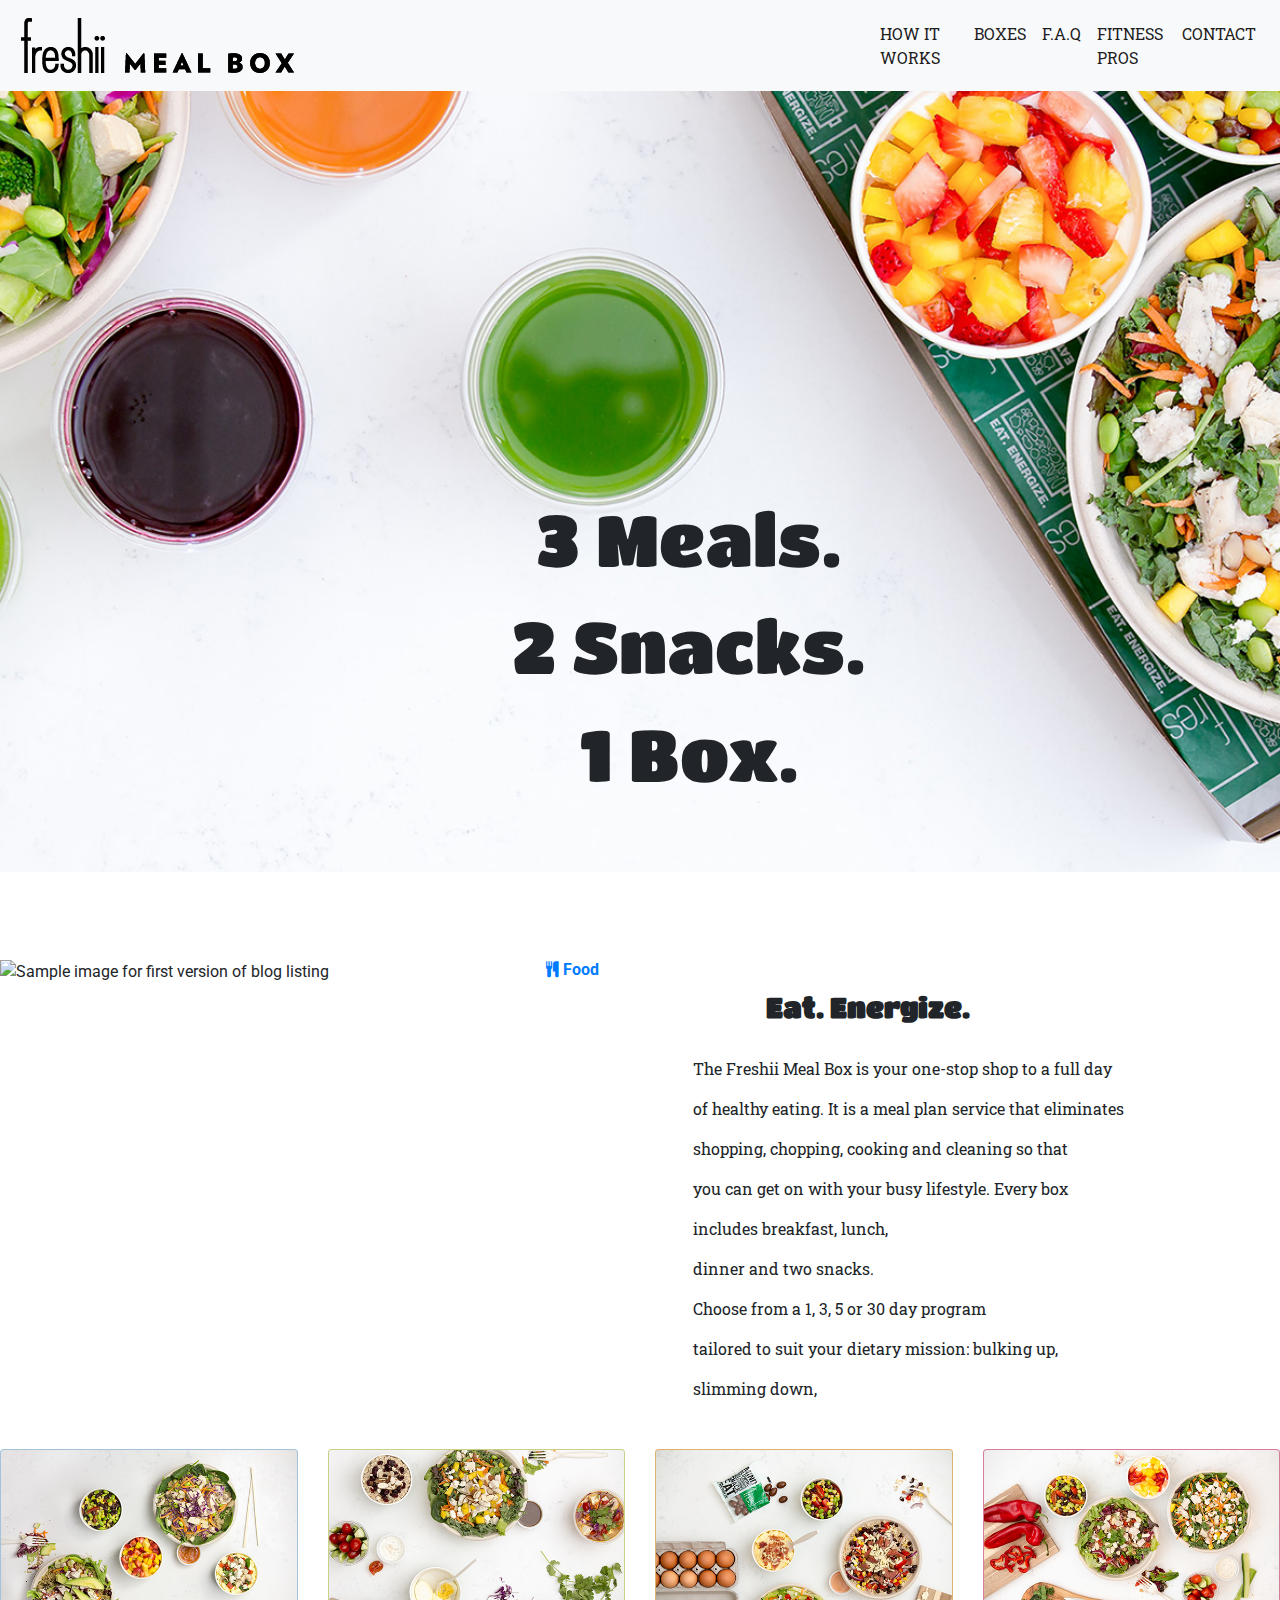
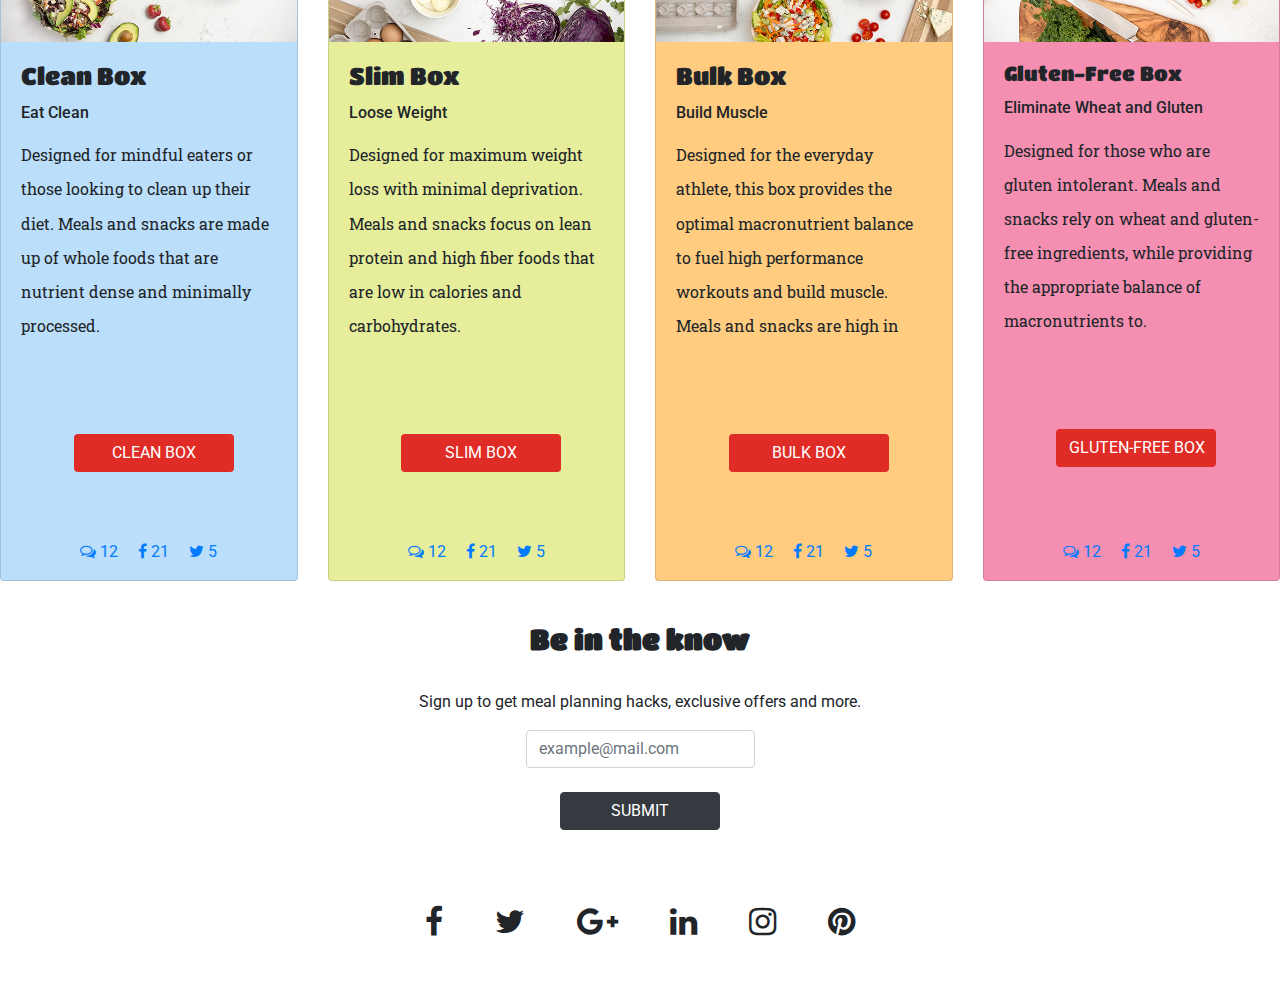
==== index.html @ 293b5a05 "pages added" ====
<html lang="en">
<head>
    <meta charset="utf-8">
    <meta name="viewport" content="width=device-width, initial-scale=1, shrink-to-fit=no">
    <title>Meal Box</title>
    <link href="button.css" rel="stylesheet">
    <!--<link rel="stylesheet" href="howitworks.css">-->
    <link rel="stylesheet" href="styles.css">

    <link rel="stylesheet" href="https://stackpath.bootstrapcdn.com/bootstrap/4.1.0/css/bootstrap.min.css"
          integrity="sha384-9gVQ4dYFwwWSjIDZnLEWnxCjeSWFphJiwGPXr1jddIhOegiu1FwO5qRGvFXOdJZ4" crossorigin="anonymous">
    <script src="https://code.jquery.com/jquery-3.3.1.slim.min.js"
            integrity="sha384-q8i/X+965DzO0rT7abK41JStQIAqVgRVzpbzo5smXKp4YfRvH+8abtTE1Pi6jizo"
            crossorigin="anonymous"></script>
    <script src="https://cdnjs.cloudflare.com/ajax/libs/popper.js/1.14.0/umd/popper.min.js"
            integrity="sha384-cs/chFZiN24E4KMATLdqdvsezGxaGsi4hLGOzlXwp5UZB1LY//20VyM2taTB4QvJ"
            crossorigin="anonymous"></script>
    <script src="https://stackpath.bootstrapcdn.com/bootstrap/4.1.0/js/bootstrap.min.js"
            integrity="sha384-uefMccjFJAIv6A+rW+L4AHf99KvxDjWSu1z9VI8SKNVmz4sk7buKt/6v9KI65qnm"
            crossorigin="anonymous"></script>


    <!-- JQuery -->
    <script type="text/javascript" src="https://cdnjs.cloudflare.com/ajax/libs/jquery/3.2.1/jquery.min.js"></script>
    <!-- Bootstrap tooltips -->
    <script type="text/javascript"
            src="https://cdnjs.cloudflare.com/ajax/libs/popper.js/1.13.0/umd/popper.min.js"></script>
    <!-- Bootstrap core JavaScript -->
    <script type="text/javascript"
            src="https://cdnjs.cloudflare.com/ajax/libs/twitter-bootstrap/4.0.0/js/bootstrap.min.js"></script>
    <!-- MDB core JavaScript -->
    <script type="text/javascript"
            src="https://cdnjs.cloudflare.com/ajax/libs/mdbootstrap/4.5.0/js/mdb.min.js"></script>

    <script src="https://use.fontawesome.com/17c7962084.js"></script>


    <!-- Font Awesome -->
    <link rel="stylesheet" href="https://maxcdn.bootstrapcdn.com/font-awesome/4.7.0/css/font-awesome.min.css">
    <!-- Bootstrap core CSS -->
    <link href="https://cdnjs.cloudflare.com/ajax/libs/twitter-bootstrap/4.0.0/css/bootstrap.min.css" rel="stylesheet">
    <!-- Material Design Bootstrap -->
    <link href="https://cdnjs.cloudflare.com/ajax/libs/mdbootstrap/4.5.0/css/mdb.min.css" rel="stylesheet">

    <link href="https://fonts.googleapis.com/css?family=Roboto+Slab|Titan+One" rel="stylesheet">

</head>
<body>

<!--/////Nav-->
<nav class="navbar navbar-expand-lg navbar-light nav-justify-content-end bg-light">
    <a class="navbar-brand" href="index.html">
        <img src="./pics/logo_freshii-mealbox-desktop.png" alt="">
    </a>
    <button class="navbar-toggler" type="button" data-toggle="collapse" data-target="#navbarSupportedContent"
            aria-controls="navbarSupportedContent" aria-expanded="false" aria-label="Toggle navigation">
        <span class="navbar-toggler-icon"></span>
    </button>
    <div class="collapse navbar-collapse " id="navbarSupportedContent">
        <ul class="navbar-nav">
            <li class="nav-item">
                <a class="nav-link active" href="howitworks.html">HOW IT WORKS</a>
            </li>
            <li class="nav-item">
                <a class="nav-link active" href="boxes.html">BOXES</a>
            </li>
            <li class="nav-item">
                <a class="nav-link active" href="faq.html">F.A.Q</a>
            </li>
            <li class="nav-item">
                <a class="nav-link active" href="fitnesspro.html">FITNESS PROS</a>
            </li>
            <li class="nav-item">
                <a class="nav-link active" href="contact.html">CONTACT</a>
            </li>
        </ul>
    </div>
</nav>
<!--/////////-->
<!--/////-->
<div>

    <div class="centered">
        3 Meals.<br>
        2 Snacks.<br>
        1 Box.
    </div>
</div>
<div class="parallax"></div>


<section class="py-4 text-center text-lg-left">

    <!--Section heading-->

    <!--Section description-->
    <p class="text-center mb-5 pb-3"></p>

    <!--Grid row-->
    <div class="row">

        <!--Grid column-->
        <div class="col-lg-5 col-xl-5 pb-3">
            <!--Featured image-->
            <div class="view overlay rounded z-depth-2">
                <img src="https://mdbootstrap.com/img/Photos/Others/img%20(27).jpg" alt="Sample image for first version of blog listing"
                     class="img-fluid">
                <a>
                    <div class="mask rgba-white-slight"></div>
                </a>
            </div>
        </div>
        <!--Grid column-->

        <!--Grid column-->
        <div class="col-lg-7 col-xl-7">
            <!--Excerpt-->
            <a href="" class="green-text">
                <h6 class="font-weight-bold pb-1">
                    <i class="fa fa-cutlery"></i> Food</h6>
            </a>
            <h3 class="mb-4 font-weight-bold dark-grey-text" id="eat">
                <strong>Eat. Energize.</strong>
            </h3>
            <p id="eatcontent">The Freshii Meal Box is your one-stop shop to a full day <br>of healthy eating. It is a meal plan service
                that
                eliminates <br>shopping, chopping, cooking and cleaning so that<br> you can get on with your busy lifestyle.
                Every
                box
                includes breakfast, lunch,<br> dinner and two snacks.

                <br> Choose from a 1, 3, 5 or 30 day program <br>tailored to suit your dietary mission: bulking up, slimming
                down,
               


        </div>
        <!--Grid column-->

    </div>
    <!--Grid row-->
</section>

<div class="card-deck" id="card">


    <!-- Card -->
    <div class="card mb-3" id="clean">

        <!--Card image-->
        <div class="view overlay">
            <img class="card-img-top " src="pics/clean-box.jpg"
                 alt="Card image cap">
            <a href="boxes.html" >
                <div class="mask rgba-white-slight"></div>
            </a>
        </div>

        <!--Card content-->
        <div class="card-body">

            <!--Title-->
            <h4 class="card-title">Clean Box</h4>
            <h6>
                Eat Clean
            </h6>
            <p></p>
            <!--Text-->
            <p class="card-text" >Designed for mindful eaters or those looking to clean up
                their diet. Meals and snacks
                are made up of whole foods that are nutrient dense and minimally processed. </p>
            <!-- Provides extra visual weight and identifies the primary action in a set of buttons -->
            <div>
                <section class="buttons">

                    <div class="container">

                        <a href="boxes.html" class="btn btn-1" id="cb">

                            Clean Box
                        </a>
                    </div>
                </section>
            </div>

        </div>
        <div class="rounded-bottom mdb-color lighten-3 text-center pt-3">
            <ul class="list-unstyled list-inline font-small">

                <li class="list-inline-item pr-2"><a href="#" class="white-text"><i class="fa fa-comments-o pr-1"></i>12</a>
                </li>
                <li class="list-inline-item pr-2"><a href="#" class="white-text"><i class="fa fa-facebook pr-1"> </i>21</a>
                </li>
                <li class="list-inline-item"><a href="#" class="white-text"><i class="fa fa-twitter pr-1"> </i>5</a>
                </li>
            </ul>
        </div>
    </div>
    <!-- Card -->

    <!-- Card -->
    <div class="card mb-3" id="slim">

        <!--Card image-->
        <div class="view overlay">
            <img class="card-img-top" src="pics/slim-box-1.jpg"
                 alt="Card image cap">
            <a href="boxes.html" >
                <div class="mask rgba-white-slight"></div>
            </a>
        </div>

        <!--Card content-->
        <div class="card-body">

            <!--Title-->
            <h4 class="card-title">Slim Box</h4>
            <h6>
                Loose Weight
            </h6>
            <p></p>
            <!--Text-->
            <p class="card-text">Designed for maximum weight loss with minimal deprivation.
                Meals and snacks focus on
                lean protein and high fiber foods that are low in calories and carbohydrates. </p>
            <!-- Provides extra visual weight and identifies the primary action in a set of buttons -->
            <div>
                <section class="buttons">

                    <div class="container">

                        <a href="boxes.html" class="btn btn-1" id="sb">

                            Slim Box
                        </a>
                    </div>
                </section>
            </div>

        </div>
        <div class="rounded-bottom mdb-color lighten-3 text-center pt-3">
            <ul class="list-unstyled list-inline font-small">

                <li class="list-inline-item pr-2"><a href="#" class="white-text"><i class="fa fa-comments-o pr-1"></i>12</a>
                </li>
                <li class="list-inline-item pr-2"><a href="#" class="white-text"><i class="fa fa-facebook pr-1"> </i>21</a>
                </li>
                <li class="list-inline-item"><a href="#" class="white-text"><i class="fa fa-twitter pr-1"> </i>5</a>
                </li>
            </ul>
        </div>
    </div>
    <!-- Card -->

    <!-- Card -->
    <div class="card mb-3" id="bulk">

        <!--Card image-->
        <div class="view overlay">
            <img class="card-img-top" src="pics/bulk-box.jpg"
                 alt="Card image cap">
            <a href="#!">
                <div class="mask rgba-white-slight"></div>
            </a>
        </div>

        <!--Card content-->
        <div class="card-body">

            <!--Title-->
            <h4 class="card-title">Bulk Box</h4>
            <h6>Build Muscle</h6>
            <p></p>
            <p class="card-text">Designed for the everyday athlete, this box provides the
                optimal macronutrient balance
                to fuel high performance workouts and build muscle. Meals and snacks are high in  </p>
            <div>
                <section class="buttons">

                    <div class="container">

                        <a href="https://twitter.com/Dave_Conner" class="btn btn-1" id="bb">

                            Bulk Box
                        </a>
                    </div>
                </section>
            </div>

        </div>
        <div class="rounded-bottom mdb-color lighten-3 text-center pt-3">
            <ul class="list-unstyled list-inline font-small">

                <li class="list-inline-item pr-2"><a href="#" class="white-text"><i class="fa fa-comments-o pr-1"></i>12</a>
                </li>
                <li class="list-inline-item pr-2"><a href="#" class="white-text"><i class="fa fa-facebook pr-1"> </i>21</a>
                </li>
                <li class="list-inline-item"><a href="#" class="white-text"><i class="fa fa-twitter pr-1"> </i>5</a>
                </li>
            </ul>
        </div>

    </div>
    <!-- Card -->
    <div class="card mb-3" id="gluten" >

        <!--Card image-->
        <div class="view overlay">
            <img class="card-img-top" src="pics/gluten-free-box.jpg"
                 alt="Card image cap">
            <a href="boxes.html">
                <div class="mask rgba-white-slight"></div>
            </a>
        </div>

        <!--Card content-->
        <div class="card-body">

            <h5 class="card-title">Gluten-Free Box</h5>
            <h6>
                Eliminate Wheat and Gluten
            </h6>
            <p></p>
            <p class="card-text">Designed for those who are gluten intolerant. Meals and
                snacks rely on wheat and
                gluten-free ingredients, while providing the appropriate balance of macronutrients to. </p>
            <div>
                <section class="buttons">

                    <div class="container">

                        <a href="boxes.html" class="btn btn-1" id="gb">

                            Gluten-Free Box
                        </a>
                    </div>
                </section>
            </div>
        </div>
        <div class="rounded-bottom mdb-color lighten-3 text-center pt-3">
            <ul class="list-unstyled list-inline font-small">

                <li class="list-inline-item pr-2"><a href="#" class="white-text"><i class="fa fa-comments-o pr-1"></i>12</a>
                </li>
                <li class="list-inline-item pr-2"><a href="#" class="white-text"><i class="fa fa-facebook pr-1"> </i>21</a>
                </li>
                <li class="list-inline-item"><a href="#" class="white-text"><i class="fa fa-twitter pr-1"> </i>5</a>
                </li>
            </ul>
        </div>

    </div>
</div>
<!-- Card deck -->

<!--/////-->
<!--/////////////-->
<div>
    <div id="h5">
        <h3 id=" beintheknow">
            <strong>Be in the know</strong>
        </h3>
    </div>
    <div id="div2">
        Sign up to get meal planning hacks, exclusive offers and more.
        <p></p>
    </div>
    <div class=" input-group-sm mb-3" id="input1" >
        <label>
            <input type="text" placeholder="example@mail.com" class="form-control"
                   aria-describedby="inputGroup-sizing-sm">
        </label>

    </div>

</div>

<div id="submit1" >
    <section class="buttons " >

        <div class=" " >

            <a href="https://twitter.com/Dave_Conner" class="btn btn-dark" >

                Submit
            </a>
        </div>
    </section>
</div>
<!---->
<!--///////////-->


<!--Footer-->
<footer class="page-footer indigo " id="footer">

    <!--Footer Links-->
    <div id="icons">
       

        <!--First row-->
        <div class="row">

            <!--First column-->
            <div class="col-md-12 py-5 ">

                <div class="mb-12 ">

                    <!--Facebook-->
                    <a class="fb-ic">
                        <i class="fa fa-facebook fa-lg white-text mr-md-5 mr-3 fa-2x"> </i>
                    </a>
                    <!--Twitter-->
                    <a class="tw-ic">
                        <i class="fa fa-twitter fa-lg white-text mr-md-5 mr-3 fa-2x"> </i>
                    </a>
                    <!--Google +-->
                    <a class="gplus-ic">
                        <i class="fa fa-google-plus fa-lg white-text mr-md-5 mr-3 fa-2x"> </i>
                    </a>
                    <!--Linkedin-->
                    <a class="li-ic">
                        <i class="fa fa-linkedin fa-lg white-text mr-md-5 mr-3 fa-2x"> </i>
                    </a>
                    <!--Instagram-->
                    <a class="ins-ic">
                        <i class="fa fa-instagram fa-lg white-text mr-md-5 mr-3 fa-2x"> </i>
                    </a>
                    <!--Pinterest-->
                    <a class="pin-ic">
                        <i class="fa fa-pinterest fa-lg white-text fa-2x"> </i>
                    </a>
                </div>
            </div>

            <!--/First column-->
        </div>
    
        <!--/First row-->
    </div>
    <!--/Footer Links-->


</footer>
<!--/Footer-->

<!---->
</body>
</html>
---- button.css ----
@import url(https://fonts.googleapis.com/css?family=Roboto:400,100,900);
* {
    box-sizing: inherit;
    transition-property: all;
    transition-duration: 0.6s;
    transition-timing-function: ease;
}

.buttons {
    display: flex;
    flex-direction: column;
    /*height: 100%;*/
    justify-content: center;
    text-align: center;
    width: 100%;
}
.container {
    align-items: center;
    display: flex;
    flex-direction: column;
    justify-content: center;
    /*padding: 1em;*/
    text-align: center;
}
@media (min-width: 600px) {
    .container {
        flex-direction: row;
        justify-content: space-between;
    }
}


p a {
    background: rgba(255, 255, 255, 0);
    /*border-bottom: 1px solid;*/
    color: #fff;
    line-height: 1.4;
    padding: 0.25em;
    text-decoration: none;
}
p a:hover {
    background: rgba(255, 255, 255, 1);
    color: #e1332d;
}
.btn {
    color: #fff;
    cursor: pointer;
    font-size: 16px;
    font-weight: 400;
    line-height: 45px;
    margin: 0 0 2em;
    max-width: 160px;
    position: relative;
    text-decoration: none;
    text-transform: uppercase;
    width: 100%;
}
@media (min-width: 600px) {
    .btn {
        margin: 0 1em 2em;
    }
}
.btn:hover {
    text-decoration: none;
}
.btn-1 {
    background: #e02c26;
    font-weight: 100;
}
.btn-1 svg {
    height: 45px;
    left: 0;
    position: absolute;
    top: 0;
    width: 100%;
}
.btn-1 rect {
    fill: none;
    stroke: #fff;
    stroke-width: 2;
    stroke-dasharray: 422, 0;
    transition-delay: revert;
}
.btn-1:hover {
    background: rgba(225, 51, 45, 0);
    font-weight: 900;
    letter-spacing: 1px;
}
.btn-1:hover rect {
    stroke-width: 5;
    stroke-dasharray: 15, 310;
    stroke-dashoffset: 48;
    transition: all 1.35s cubic-bezier(0.19, 1, 0.22, 1);
}
---- howitworks.css ----
.nav1 {
    text-align:right;
    font-family: 'Roboto Slab', serif;
    padding-left:45%;
}
.nav1 :hover{
    color:red!important;
}

.card-deck {

}

#card1 {
    
    display: inline-block;
   
   

    /*position: revert;*/
}
#img1 {

}

h5 {
    color: blueviolet;
}

#card2 {
    
    display: inline-block;
    width: 47rem;
    height: 52rem;
    
    background-image: url("pics/clean-box-img.jpg");
    backface-visibility: revert;
    line-height: 1cm;
}

#h5 {
   
    font-family: 'Titan One', cursive;
    text-align:center;
    padding-top: 4%
}

html, body {

    overflow-x: hidden;
}
.sub1{
    padding-bottom:4%;
}
#icons {
   
}

#submit {
    
}

#input1 {
    
    
    text-align: center;
}

#div2 {
    
    text-align:center;

}


/* 16px @ 480px increasing to 32px @ 1920px */
@media (min-width: 480px) {
  .cont1 {
    font-size: calc(1rem + ((1vw - 4.8px) * 1.1111));
    /* Where: * 1.1111 = 100 * font_Size_Difference / viewport_Width_Difference */
  }
}
/* Prevent font scaling beyond this breakpoint */
@media (min-width: 1920px) {
  .cont1{
    font-size: 32px;
  }
}
---- styles.css ----
#navbarSupportedContent {
    margin-left: 45%;
    font-family: 'Roboto Slab', serif;
}

html, body {

    overflow-x: hidden;
}

.centered {
    position: absolute;
    top: 54%;
    left: 40%;
    text-align:center;

}

.centered{

 
    
    font-family: 'Titan One', cursive;
    z-index: auto;

}

#homeaboutcontent {
    margin-bottom: 10%;
}

#card1 {
    margin-top: 10px;
}

#icons {
    text-align:center;
     
  
}

#h5 {
  
   text-align:center;
   padding-top:2%;
   padding-bottom:2%;
    font-family: 'Titan One', cursive;
}

#input1 {
   text-align:center;

    
}

#div2 {
   text-align:center;
}

#eat {
    /*margin-top: 1cm;*/
   padding-left: 30%;
   padding-right:20%;
    font-family: 'Titan One', cursive;
}

#eatcontent {
    /*margin-top: 2cm;*/
    text-align:left;
    padding-left: 20%;
    padding-right: 20%;
    line-height: 2.5em;
    font-family: 'Roboto Slab', serif;
}

.card-title {
    font-family: 'Titan One', cursive;
}

.card-text {
    font-family: 'Roboto Slab', serif;
    line-height: .9cm;
}

#clean {
    background-color: #bbdefb;

}

#slim {
    background-color: #e6ee9c;
}

#bulk {
    background-color: #ffcc80;

}

#gluten {
    background-color: #f48fb1;
}

#food {
    margin-left: 4cm;
    width: 1280px;
    height: 640px;
}
#bb{
    margin-top:2cm;
    margin-left:1cm;
}

#cb {
    margin-top: 2cm;
    margin-left:1cm;
}

#sb {
    margin-top: 2cm;
    margin-left:1cm;
}

#gb {
    margin-top: 2cm;
    margin-left:1cm;
    text-align:inline;
   
}
.parallax {
  /* The image used */
  background-image: url("pics/home_banner.jpg");

  /* Set a specific height */
  height: 781px;

  /* Create the parallax scrolling effect */
  background-attachment: fixed;
  background-position: center;
  background-repeat: no-repeat;
  background-size: cover;
}











@media (min-width: 200px) {
  .centered {
    font-size: calc(1rem + ((1vw - 2px) * 5.1395));
    /* Where: * 2.5581 = 100 * font_Size_Difference / viewport_Width_Difference */
  }
}
/* Prevent font scaling beyond this breakpoint */
@media (min-width: 1920px) {
  .centered {
    font-size: 60px;
  }
}
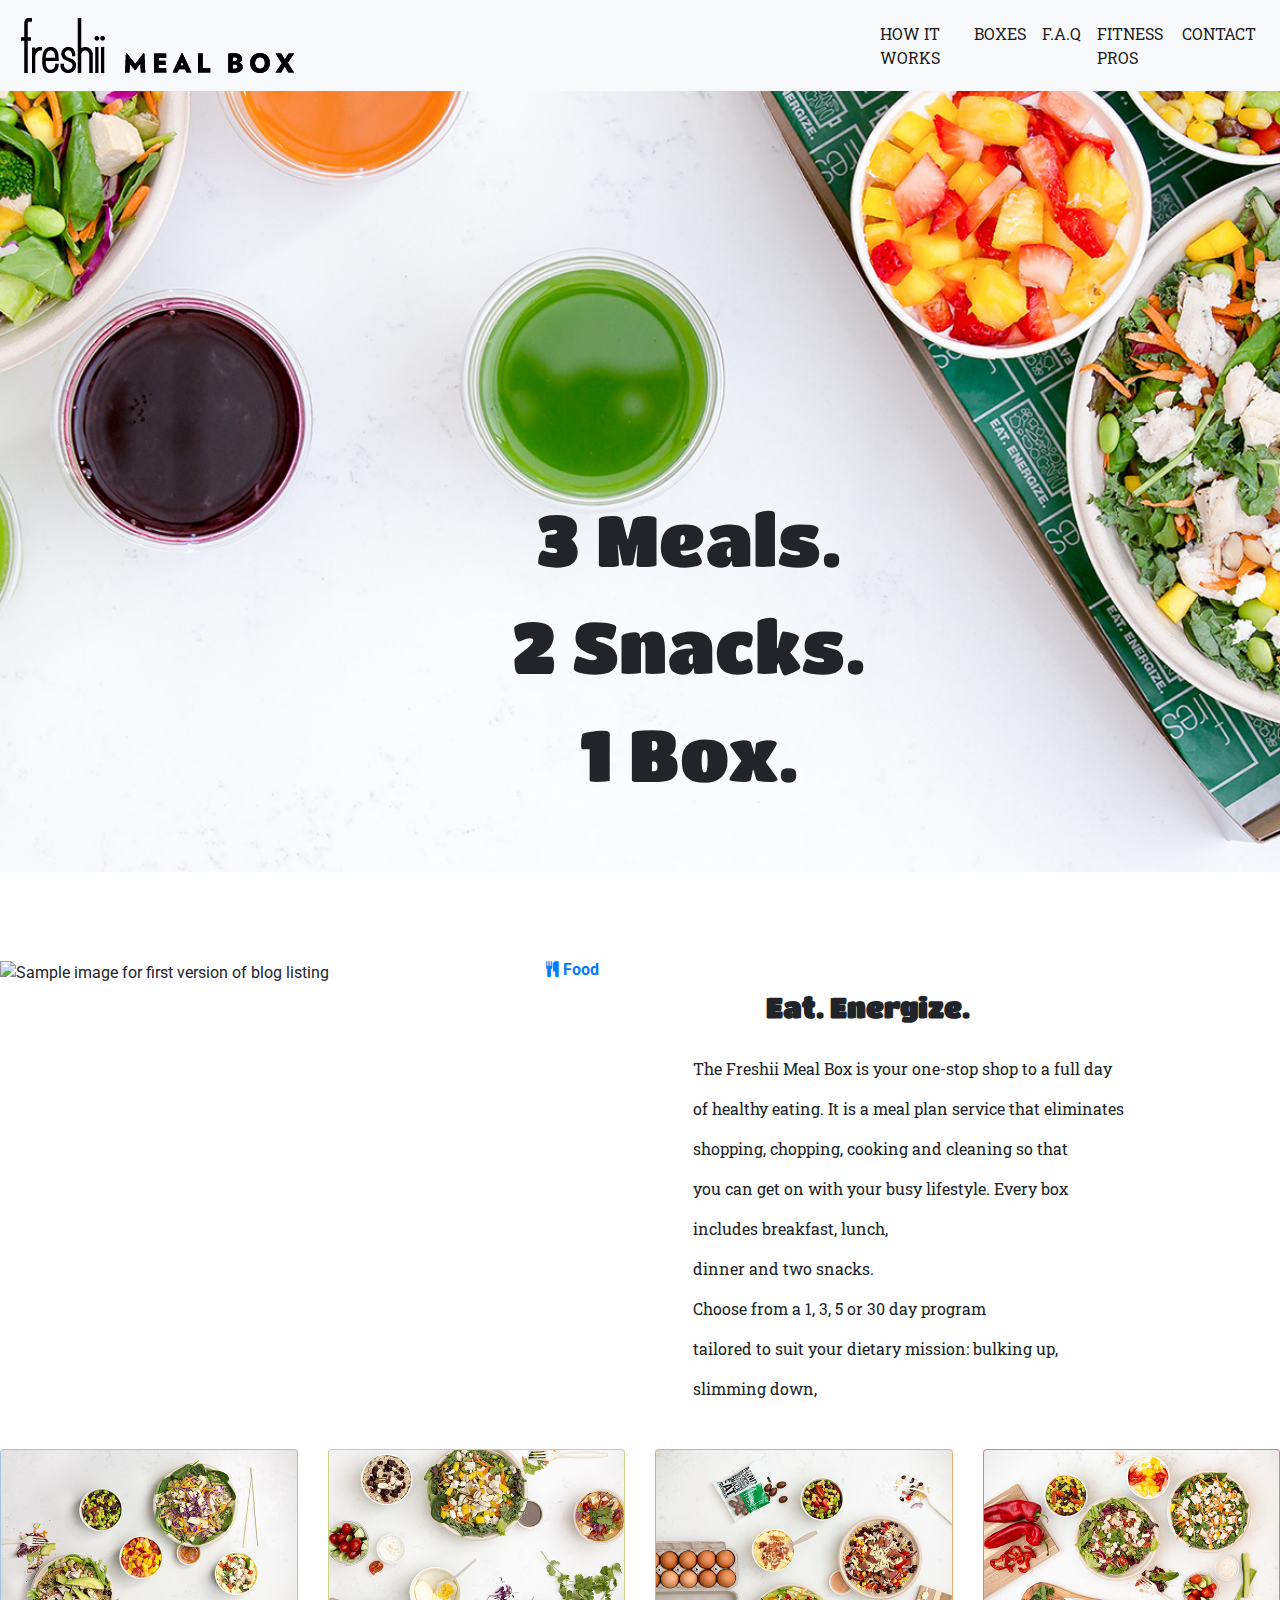
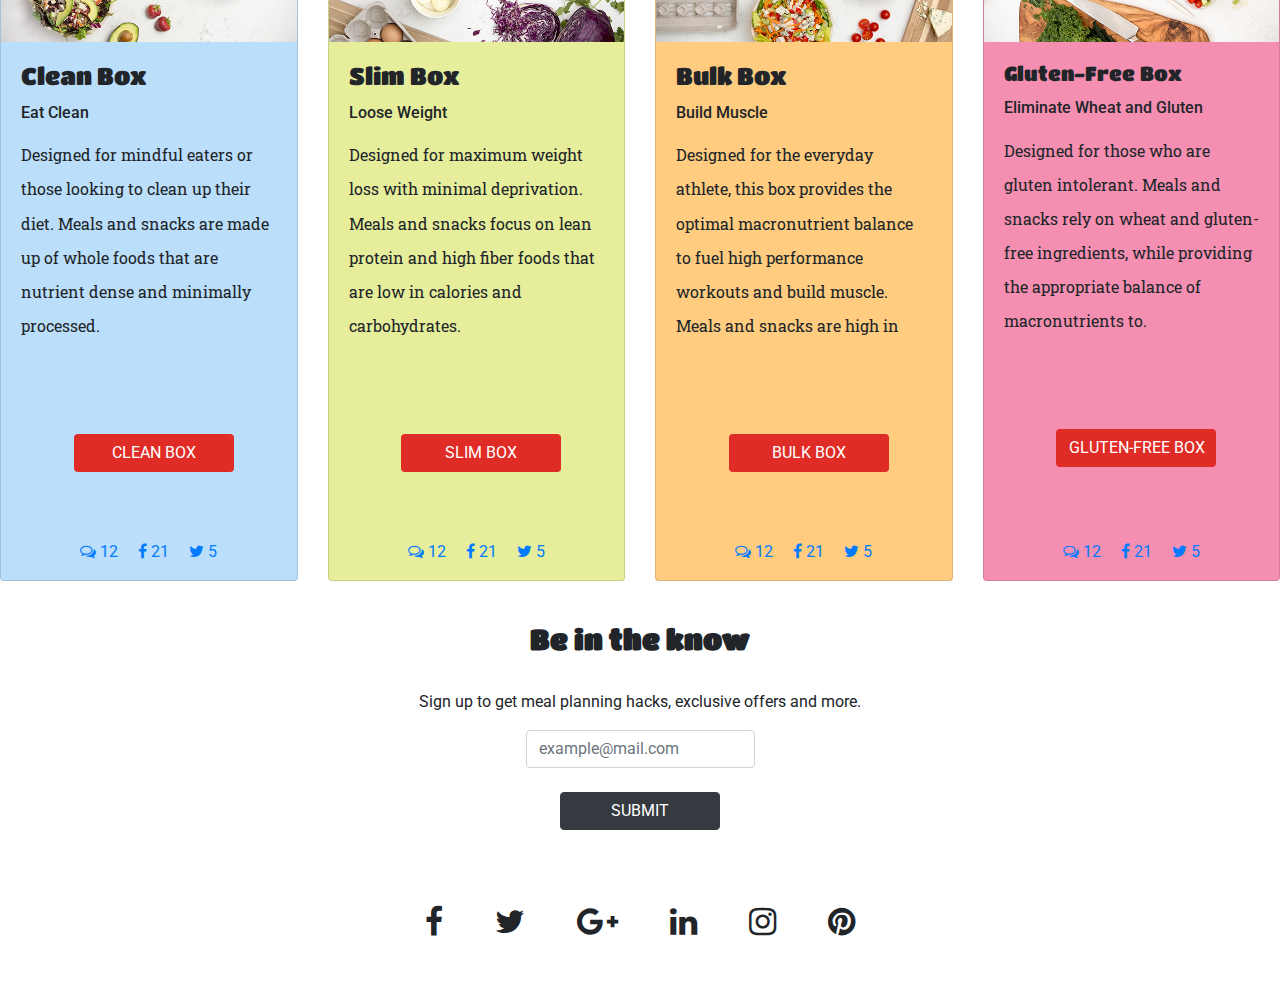
==== commit a82c8e10: "Removed .idea folder" ====
--- a/index.html
+++ b/index.html
@@ -1,3 +1,4 @@
+<!DOCTYPE html>
 <html lang="en">
 <head>
     <meta charset="utf-8">
